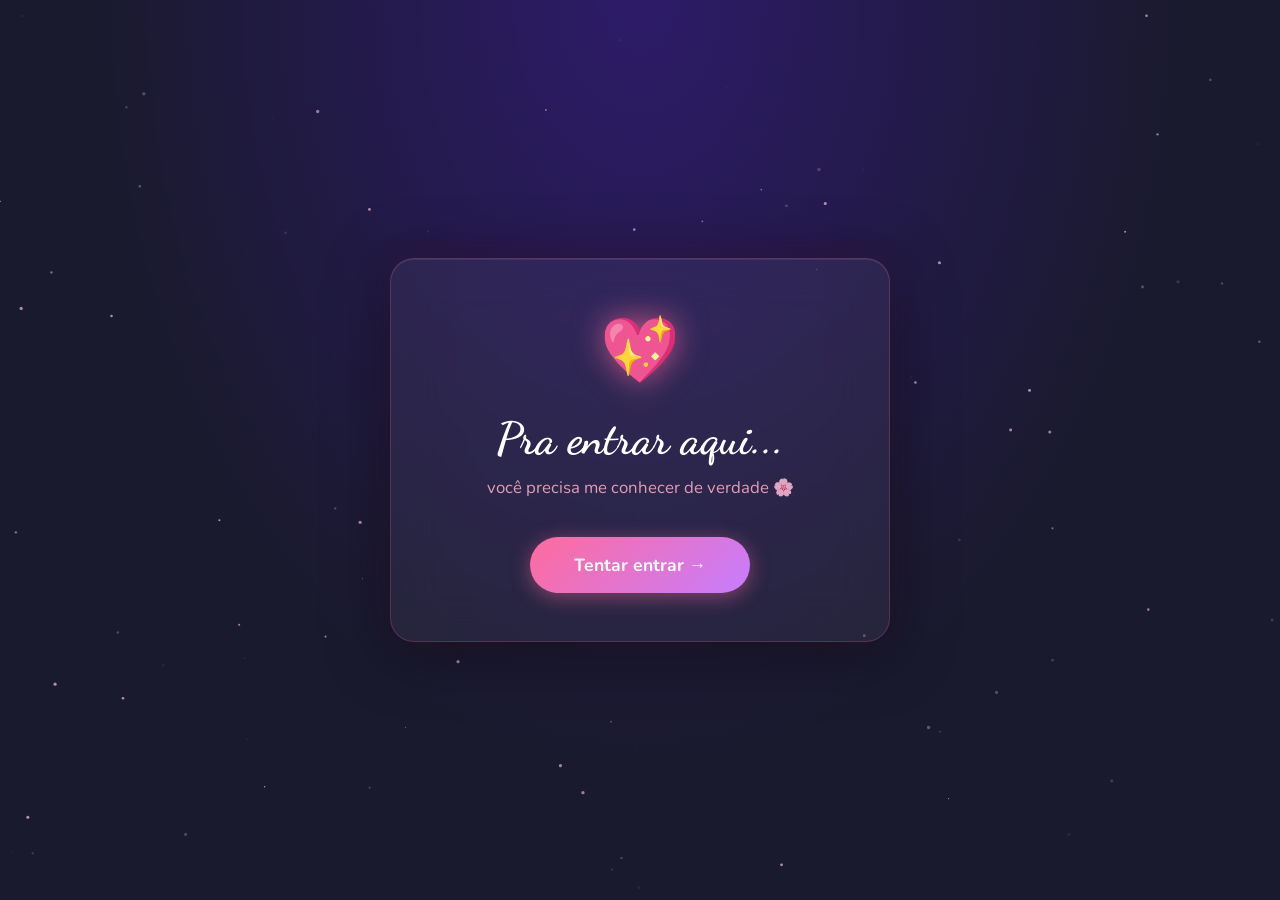
==== board.html @ a32fca7d "love" ====
<!DOCTYPE html>
<html lang="pt-BR">
<head>
  <meta charset="UTF-8" />
  <meta name="viewport" content="width=device-width, initial-scale=1.0" />
  <title>💕 Shawty — Board</title>
  <link rel="stylesheet" href="css/base.css" />
  <link rel="stylesheet" href="css/board.css" />
</head>
<body>

  <!-- ── Varalzinho de luzes (topo) ── -->
  <div class="string-lights-bar">
    <div class="string-wire"></div>
    <div id="lights"></div>
  </div>

  <!-- ── SVG das cordas (desenhado por JS) ── -->
  <svg id="strings-svg" class="strings-layer"></svg>

  <!-- ── Título discreto ── -->
  <div class="board-header">
    <h1>nosso cantinho 🌸</h1>
  </div>

  <!-- ── Board com os cartões ── -->
  <div class="board" id="board">

    <!-- Cartão título (centro, não clicável) -->
    <div
      class="board-card title-card"
      id="card-title"
      style="--x:40%;--y:9%;--rot:-1.5deg"
    >
      <div class="card-pin"></div>
      <div class="card-photo title-card-photo">
        <div class="card-emoji">💕</div>
        <p class="card-title-text">Arthur &amp; Mariana</p>
        <p class="card-date">28 · 03 · 2026</p>
      </div>
      <div class="card-label">nosso álbum</div>
    </div>

    <!-- 🎵 Spotify / Retrospectiva -->
    <div
      class="board-card"
      id="card-spotify"
      style="--x:11%;--y:33%;--rot:2.5deg;--swing-delay:0s"
      onclick="navigate('pages/spotify.html')"
      role="button"
      tabindex="0"
      aria-label="Abrir Retrospectiva Spotify"
    >
      <div class="card-pin"></div>
      <div class="card-photo">
        <div class="card-emoji">🎵</div>
        <p class="card-name">Retrospectiva</p>
        <p class="card-desc">Nossa história em música</p>
      </div>
      <div class="card-label">Spotify</div>
    </div>

    <!-- 🌷 Foi Assim — música especial -->
    <div
      class="board-card card-foi-assim"
      id="card-foiassim"
      style="--x:13%;--y:59%;--rot:-2deg;--swing-delay:.6s"
      onclick="navigate('pages/foi-assim.html')"
      role="button"
      tabindex="0"
      aria-label="Abrir Foi Assim"
    >
      <div class="card-pin card-pin--purple"></div>
      <div class="card-photo card-photo--dark">
        <div class="card-emoji">🌷</div>
        <p class="card-name" style="color:#e8d5ff">Foi Assim</p>
        <p class="card-desc" style="color:rgba(232,213,255,.7)">Sotam · letra nossa</p>
      </div>
      <div class="card-label" style="color:#9b5de5">nossa música</div>
    </div>

    <!-- 📸 Álbum de polaroides -->
    <div
      class="board-card"
      id="card-album"
      style="--x:37%;--y:46%;--rot:-3deg;--swing-delay:.8s"
      onclick="navigate('pages/album.html')"
      role="button"
      tabindex="0"
      aria-label="Abrir Álbum de Polaroides"
    >
      <div class="card-pin"></div>
      <div class="card-photo">
        <div class="card-emoji">📸</div>
        <p class="card-name">Álbum</p>
        <p class="card-desc">Memórias eternizadas</p>
      </div>
      <div class="card-label">Polaroides</div>
    </div>

    <!-- ⏱️ Timer -->
    <div
      class="board-card"
      id="card-timer"
      style="--x:67%;--y:37%;--rot:1.8deg;--swing-delay:1.5s"
      onclick="navigate('pages/timer.html')"
      role="button"
      tabindex="0"
      aria-label="Abrir Tempo Juntos"
    >
      <div class="card-pin"></div>
      <div class="card-photo">
        <div class="card-emoji">⏱️</div>
        <p class="card-name">Tempo Juntos</p>
        <p class="card-desc">Cada segundo conta</p>
      </div>
      <div class="card-label">Timer</div>
    </div>

    <!-- 💌 Cartinhas -->
    <div
      class="board-card"
      id="card-letters"
      style="--x:32%;--y:72%;--rot:-2.2deg;--swing-delay:.4s"
      onclick="navigate('pages/letters.html')"
      role="button"
      tabindex="0"
      aria-label="Abrir Cartinhas"
    >
      <div class="card-pin"></div>
      <div class="card-photo">
        <div class="card-emoji">💌</div>
        <p class="card-name">Cartinhas</p>
        <p class="card-desc">Palavras do coração</p>
      </div>
      <div class="card-label">Digitais</div>
    </div>

    <!-- 🎲 Jogos -->
    <div
      class="board-card"
      id="card-games"
      style="--x:62%;--y:68%;--rot:2.8deg;--swing-delay:1.1s"
      onclick="navigate('pages/games.html')"
      role="button"
      tabindex="0"
      aria-label="Abrir Jogos"
    >
      <div class="card-pin"></div>
      <div class="card-photo">
        <div class="card-emoji">🎲</div>
        <p class="card-name">Jogos</p>
        <p class="card-desc">Roleta de date e mais</p>
      </div>
      <div class="card-label">Diversão</div>
    </div>

  </div>

  <script src="js/config.js"></script>
  <script src="js/board.js"></script>
</body>
</html>
---- css/base.css ----
@import url('https://fonts.googleapis.com/css2?family=Dancing+Script:wght@400;600;700&family=Nunito:wght@300;400;600;700;800&family=Playfair+Display:ital,wght@0,400;0,700;1,400&display=swap');

/* ===========================
   DESIGN SYSTEM — Shawty
   =========================== */

:root {
  /* Cores principais */
  --pink:          #ff6b9d;
  --pink-light:    #ff8fab;
  --pink-pale:     #ffb3c6;
  --pink-blush:    #ffe4ec;
  --blue:          #6b9dff;
  --blue-light:    #a8c8ff;
  --purple:        #c77dff;
  --purple-dark:   #9b5de5;
  --navy:          #1a1a2e;
  --navy-mid:      #16213e;
  --brown:         #8d6e63;
  --cream:         #fff8f0;
  --white:         #ffffff;
  --gold:          #ffd700;
  --green-ok:      #4ade80;
  --red-err:       #ef4444;

  /* Tipografia */
  --font-romantic: 'Dancing Script', cursive;
  --font-body:     'Nunito', sans-serif;
  --font-display:  'Playfair Display', serif;

  /* Sombras */
  --shadow-sm:   0 2px 8px rgba(0,0,0,.25);
  --shadow-md:   0 4px 20px rgba(0,0,0,.35);
  --shadow-lg:   0 8px 40px rgba(0,0,0,.45);
  --shadow-pink: 0 0 20px rgba(255,107,157,.4);
  --shadow-glow: 0 0 30px rgba(255,107,157,.6);

  /* Bordas */
  --radius-sm:   8px;
  --radius-md:   16px;
  --radius-lg:   24px;
  --radius-full: 9999px;
}

/* ===== Reset ===== */
*, *::before, *::after {
  box-sizing: border-box;
  margin: 0;
  padding: 0;
}

html { scroll-behavior: smooth; }

body {
  font-family: var(--font-body);
  background: var(--navy);
  color: var(--white);
  min-height: 100vh;
  overflow-x: hidden;
}

/* ===== Animações ===== */
@keyframes float {
  0%, 100% { transform: translateY(0); }
  50%       { transform: translateY(-12px); }
}

@keyframes fadeIn {
  from { opacity: 0; transform: translateY(20px); }
  to   { opacity: 1; transform: translateY(0); }
}

@keyframes fadeInScale {
  from { opacity: 0; transform: scale(.85); }
  to   { opacity: 1; transform: scale(1); }
}

@keyframes pulse {
  0%, 100% { transform: scale(1); }
  50%       { transform: scale(1.08); }
}

@keyframes shake {
  0%, 100% { transform: translateX(0); }
  20%  { transform: translateX(-8px); }
  40%  { transform: translateX(8px); }
  60%  { transform: translateX(-5px); }
  80%  { transform: translateX(5px); }
}

@keyframes heartbeat {
  0%, 100% { transform: scale(1); }
  14%  { transform: scale(1.18); }
  28%  { transform: scale(1); }
  42%  { transform: scale(1.12); }
  70%  { transform: scale(1); }
}

@keyframes twinkle {
  0%, 100% { opacity: .3; transform: scale(.8); }
  50%       { opacity: 1;  transform: scale(1.1); }
}

@keyframes slideUp {
  from { opacity: 0; transform: translateY(40px); }
  to   { opacity: 1; transform: translateY(0); }
}

@keyframes bounceIn {
  0%   { transform: scale(0); opacity: 0; }
  60%  { transform: scale(1.1); }
  80%  { transform: scale(.95); }
  100% { transform: scale(1); opacity: 1; }
}

@keyframes petalFall {
  0%   { transform: translateY(-20px) rotate(0deg);   opacity: 0; }
  10%  { opacity: .7; }
  90%  { opacity: .7; }
  100% { transform: translateY(110vh) rotate(380deg); opacity: 0; }
}

@keyframes ropeSwing {
  0%, 100% { transform-origin: top center; transform: rotate(-1.5deg); }
  50%       { transform-origin: top center; transform: rotate(1.5deg); }
}

@keyframes gradientShift {
  0%   { background-position: 0% 50%; }
  50%  { background-position: 100% 50%; }
  100% { background-position: 0% 50%; }
}

/* ===== Scrollbar ===== */
::-webkit-scrollbar       { width: 6px; }
::-webkit-scrollbar-track { background: var(--navy); }
::-webkit-scrollbar-thumb { background: var(--pink); border-radius: 3px; }

/* ===== Canvas de partículas (compartilhado) ===== */
canvas.particles {
  position: fixed;
  inset: 0;
  width: 100%;
  height: 100%;
  pointer-events: none;
  z-index: 0;
}
---- css/board.css ----
/* ===========================
   BOARD — Quadro Criminal
   =========================== */

body {
  background: #120a10;
  overflow: hidden;
}

/* ── Luzes de varalzinho ─────────────────────────── */
.string-lights-bar {
  position: fixed;
  top: 0; left: 0;
  width: 100%;
  height: 58px;
  z-index: 100;
  pointer-events: none;
}

.string-wire {
  position: absolute;
  top: 12px; left: 0; right: 0;
  height: 2px;
  background: linear-gradient(90deg,
    transparent 0%,
    rgba(160,110,60,.55) 4%,
    rgba(160,110,60,.55) 96%,
    transparent 100%);
}

.light-bulb {
  position: absolute;
  top: 8px;
  width: 13px;
  height: 17px;
  border-radius: 50% 50% 50% 50% / 58% 58% 42% 42%;
  box-shadow: 0 0 10px var(--bulb-color), 0 0 22px var(--bulb-color);
  animation: twinkle var(--dur, 2s) ease-in-out var(--delay, 0s) infinite;
}

/* Cabo da lâmpada */
.light-bulb::before {
  content: '';
  position: absolute;
  top: -6px; left: 3px;
  width: 7px; height: 6px;
  background: rgba(140,90,40,.65);
  border-radius: 3px 3px 0 0;
}

/* ── SVG layer das cordas ────────────────────────── */
.strings-layer {
  position: fixed;
  inset: 0;
  width: 100vw;
  height: 100vh;
  pointer-events: none;
  z-index: 10;
  overflow: visible;
}

/* ── Board principal ─────────────────────────────── */
.board {
  position: relative;
  width: 100vw;
  height: 100vh;
  overflow: hidden;
}

/* Textura de fundo sutil */
.board::before {
  content: '';
  position: fixed;
  inset: 0;
  background:
    radial-gradient(ellipse at 22% 35%, rgba(139,50,70,.14) 0%, transparent 45%),
    radial-gradient(ellipse at 78% 72%, rgba(199,125,255,.07) 0%, transparent 42%),
    radial-gradient(ellipse at 55% 55%, rgba(20,8,18,.9) 0%, transparent 80%);
  pointer-events: none;
  z-index: 0;
}

/* Título do board (topo esquerdo) */
.board-header {
  position: fixed;
  top: 70px; left: 24px;
  z-index: 90;
  pointer-events: none;
}

.board-header h1 {
  font-family: var(--font-romantic);
  font-size: 1.5rem;
  color: rgba(255,183,197,.55);
  font-weight: 400;
  letter-spacing: 1px;
}

/* ── Cartão (polaroid) ───────────────────────────── */
.board-card {
  position: absolute;
  left: var(--x, 50%);
  top:  var(--y, 50%);
  transform: translate(-50%, 0) rotate(var(--rot, 0deg));
  width: 168px;
  background: #fdf6f0;
  border-radius: 3px;
  padding: 13px 13px 8px;
  cursor: pointer;
  z-index: 20;
  box-shadow:
    0 4px 18px rgba(0,0,0,.55),
    0 1px 4px rgba(0,0,0,.35),
    inset 0 1px 0 rgba(255,255,255,.8);
  transition:
    transform .3s cubic-bezier(.34,1.56,.64,1),
    box-shadow .3s ease,
    z-index 0s;
  will-change: transform;
  user-select: none;
}

.board-card:not(.title-card) {
  animation: ropeSwing 5s ease-in-out infinite;
  animation-delay: var(--swing-delay, 0s);
}

.board-card:not(.title-card):hover {
  transform: translate(-50%, -10px) rotate(calc(var(--rot, 0deg) * .25)) scale(1.07);
  box-shadow:
    0 18px 50px rgba(0,0,0,.65),
    0 0 24px rgba(255,107,157,.22);
  z-index: 60;
  animation-play-state: paused;
}

.board-card:not(.title-card):active {
  transform: translate(-50%, -5px) rotate(var(--rot, 0deg)) scale(1.03);
}

/* Title card não tem hover clicável */
.title-card { cursor: default; }

/* ── Alfinete ─────────────────────────────────────── */
.card-pin {
  position: absolute;
  top: -11px;
  left: 50%;
  transform: translateX(-50%);
  width: 16px;
  height: 16px;
  border-radius: 50%;
  background: radial-gradient(circle at 36% 32%, #ff8fab, #c2185b);
  box-shadow:
    0 2px 6px rgba(0,0,0,.55),
    inset 0 1px 3px rgba(255,255,255,.35);
  z-index: 30;
}

/* Haste do alfinete */
.card-pin::after {
  content: '';
  position: absolute;
  bottom: -7px;
  left: 50%;
  transform: translateX(-50%);
  width: 3px;
  height: 8px;
  background: linear-gradient(180deg, #999, #555);
  border-radius: 0 0 2px 2px;
}

/* ── Área de foto (topo do polaroid) ─────────────── */
.card-photo {
  position: relative;
  width: 100%;
  background: #ede0d8;
  border-radius: 2px;
  min-height: 128px;
  display: flex;
  flex-direction: column;
  align-items: center;
  justify-content: center;
  gap: 6px;
  overflow: hidden;
}

.title-card-photo::before {
  content: '';
  position: absolute;
  inset: 0;
  background: url("../assets/imagens/nossas-fotos/a&m%20nosso%20album.jpeg") center / cover no-repeat;
  opacity: .72;
  border-radius: 2px;
  pointer-events: none;
  z-index: 0;
}

.title-card-photo .card-emoji,
.title-card-photo .card-title-text,
.title-card-photo .card-date {
  position: relative;
  z-index: 1;
}

.title-card-photo .card-title-text {
  color: #100508;
  font-weight: 700;
}

.title-card-photo .card-date {
  color: #b5003f;
  font-weight: 900;
}

.card-emoji {
  font-size: 2.6rem;
  line-height: 1;
  filter: drop-shadow(0 2px 4px rgba(0,0,0,.15));
}

.card-name,
.card-title-text {
  font-family: var(--font-romantic);
  font-size: 1.1rem;
  color: #3d1a2a;
  text-align: center;
  line-height: 1.2;
}

.card-title-text {
  font-size: 1.25rem;
}

.card-desc {
  font-family: var(--font-body);
  font-size: .68rem;
  color: #7a4a5a;
  text-align: center;
  opacity: .9;
  padding: 0 4px;
}

.card-date {
  font-family: var(--font-body);
  font-size: .75rem;
  color: var(--pink);
  font-weight: 800;
  letter-spacing: 1px;
}

/* ── Label (parte branca do polaroid) ─────────────── */
.card-label {
  text-align: center;
  padding-top: 9px;
  font-family: var(--font-romantic);
  font-size: 1rem;
  color: #5a3040;
  letter-spacing: .4px;
}

/* ── Card especial "Foi Assim" ────────────────────── */
.card-foi-assim {
  background: linear-gradient(145deg, #1a0a2e, #2d1060) !important;
  box-shadow:
    0 4px 18px rgba(0,0,0,.6),
    0 0 16px rgba(155,93,229,.3) !important;
}

.card-foi-assim:hover {
  box-shadow:
    0 18px 50px rgba(0,0,0,.65),
    0 0 30px rgba(199,125,255,.4) !important;
}

.card-photo--dark {
  background: rgba(255,255,255,.06) !important;
}

.card-pin--purple {
  background: radial-gradient(circle at 36% 32%, #c77dff, #7b2fbe) !important;
}

/* ── "Em breve" badge ─────────────────────────────── */
.badge-soon {
  position: absolute;
  top: 8px; right: 8px;
  background: rgba(199,125,255,.85);
  color: #fff;
  font-size: .58rem;
  font-weight: 800;
  padding: 2px 6px;
  border-radius: 6px;
  text-transform: uppercase;
  letter-spacing: .5px;
}

/* ── Responsive mobile ────────────────────────────── */
@media (max-width: 768px) {
  body { overflow-y: auto; }

  .board {
    position: static;
    height: auto;
    min-height: 100vh;
    display: grid;
    grid-template-columns: repeat(2, 1fr);
    gap: 20px;
    padding: 80px 16px 50px;
    align-items: start;
    justify-items: center;
  }

  .board::before { display: none; }
  .strings-layer  { display: none; }

  .board-card {
    position: static;
    transform: rotate(var(--rot, 0deg)) !important;
    animation: none !important;
    width: 100%;
    max-width: 160px;
  }

  .board-card:not(.title-card):hover {
    transform: rotate(0) scale(1.05) !important;
  }

  .title-card {
    grid-column: 1 / -1;
    max-width: 200px;
  }
}
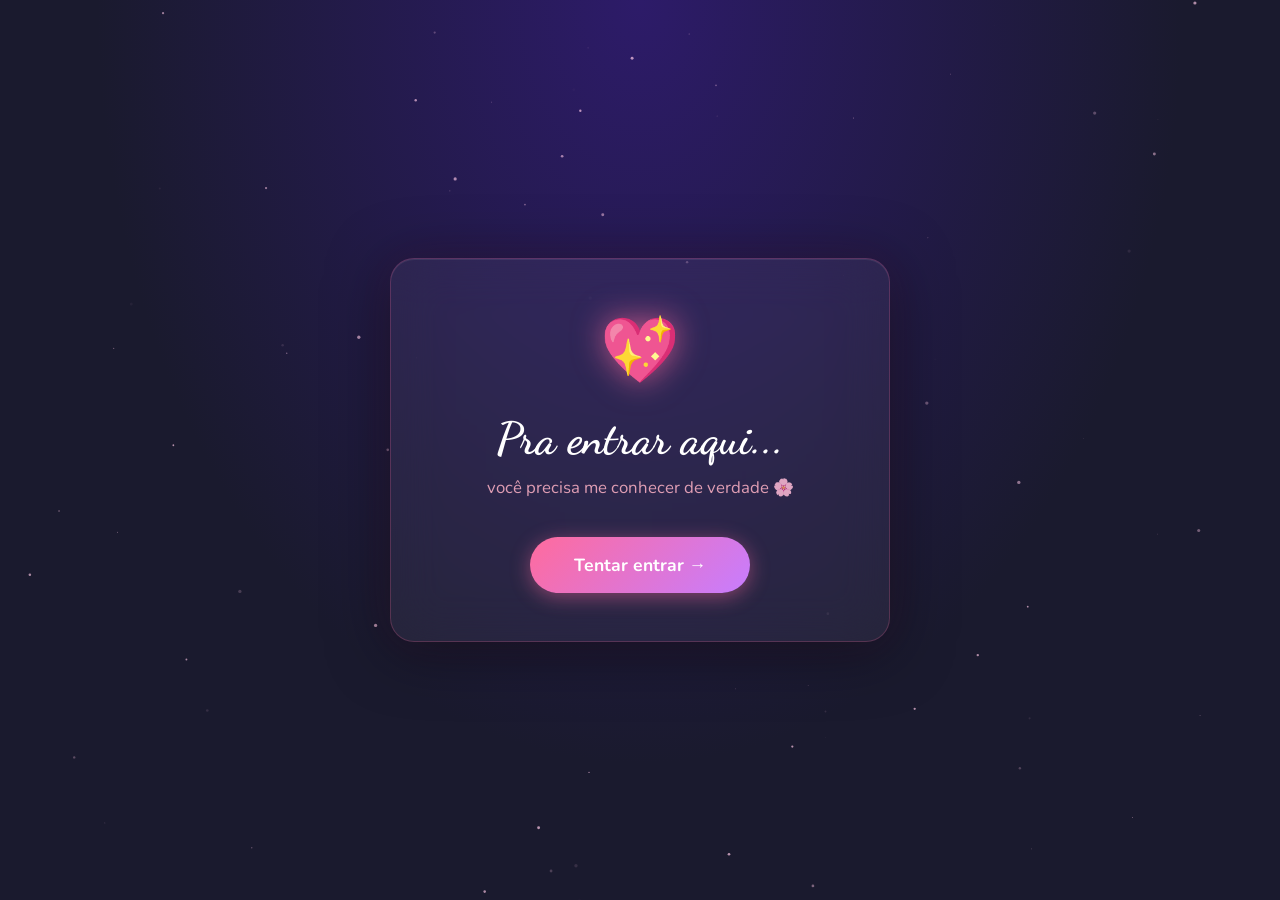
==== commit 812b8231: "fix: corrige bugs e melhora compatibilidade mobile/Safari - foi-assim.js: remove `audioReady` indefi" ====
--- a/board.html
+++ b/board.html
@@ -47,6 +47,7 @@
       id="card-spotify"
       style="--x:11%;--y:33%;--rot:2.5deg;--swing-delay:0s"
       onclick="navigate('pages/spotify.html')"
+      onkeydown="if(event.key==='Enter'||event.key===' '){event.preventDefault();navigate('pages/spotify.html')}"
       role="button"
       tabindex="0"
       aria-label="Abrir Retrospectiva Spotify"
@@ -66,6 +67,7 @@
       id="card-foiassim"
       style="--x:13%;--y:59%;--rot:-2deg;--swing-delay:.6s"
       onclick="navigate('pages/foi-assim.html')"
+      onkeydown="if(event.key==='Enter'||event.key===' '){event.preventDefault();navigate('pages/foi-assim.html')}"
       role="button"
       tabindex="0"
       aria-label="Abrir Foi Assim"
@@ -85,6 +87,7 @@
       id="card-album"
       style="--x:37%;--y:46%;--rot:-3deg;--swing-delay:.8s"
       onclick="navigate('pages/album.html')"
+      onkeydown="if(event.key==='Enter'||event.key===' '){event.preventDefault();navigate('pages/album.html')}"
       role="button"
       tabindex="0"
       aria-label="Abrir Álbum de Polaroides"
@@ -104,6 +107,7 @@
       id="card-timer"
       style="--x:67%;--y:37%;--rot:1.8deg;--swing-delay:1.5s"
       onclick="navigate('pages/timer.html')"
+      onkeydown="if(event.key==='Enter'||event.key===' '){event.preventDefault();navigate('pages/timer.html')}"
       role="button"
       tabindex="0"
       aria-label="Abrir Tempo Juntos"
@@ -123,6 +127,7 @@
       id="card-letters"
       style="--x:32%;--y:72%;--rot:-2.2deg;--swing-delay:.4s"
       onclick="navigate('pages/letters.html')"
+      onkeydown="if(event.key==='Enter'||event.key===' '){event.preventDefault();navigate('pages/letters.html')}"
       role="button"
       tabindex="0"
       aria-label="Abrir Cartinhas"
@@ -142,6 +147,7 @@
       id="card-games"
       style="--x:62%;--y:68%;--rot:2.8deg;--swing-delay:1.1s"
       onclick="navigate('pages/games.html')"
+      onkeydown="if(event.key==='Enter'||event.key===' '){event.preventDefault();navigate('pages/games.html')}"
       role="button"
       tabindex="0"
       aria-label="Abrir Jogos"
--- a/css/base.css
+++ b/css/base.css
@@ -121,8 +121,8 @@
 }
 
 @keyframes ropeSwing {
-  0%, 100% { transform-origin: top center; transform: rotate(-1.5deg); }
-  50%       { transform-origin: top center; transform: rotate(1.5deg); }
+  0%, 100% { transform: translate(-50%, 0) rotate(-1.5deg); }
+  50%       { transform: translate(-50%, 0) rotate(1.5deg); }
 }
 
 @keyframes gradientShift {
--- a/css/board.css
+++ b/css/board.css
@@ -123,6 +123,7 @@
 .board-card:not(.title-card) {
   animation: ropeSwing 5s ease-in-out infinite;
   animation-delay: var(--swing-delay, 0s);
+  transform-origin: top center;
 }
 
 .board-card:not(.title-card):hover {
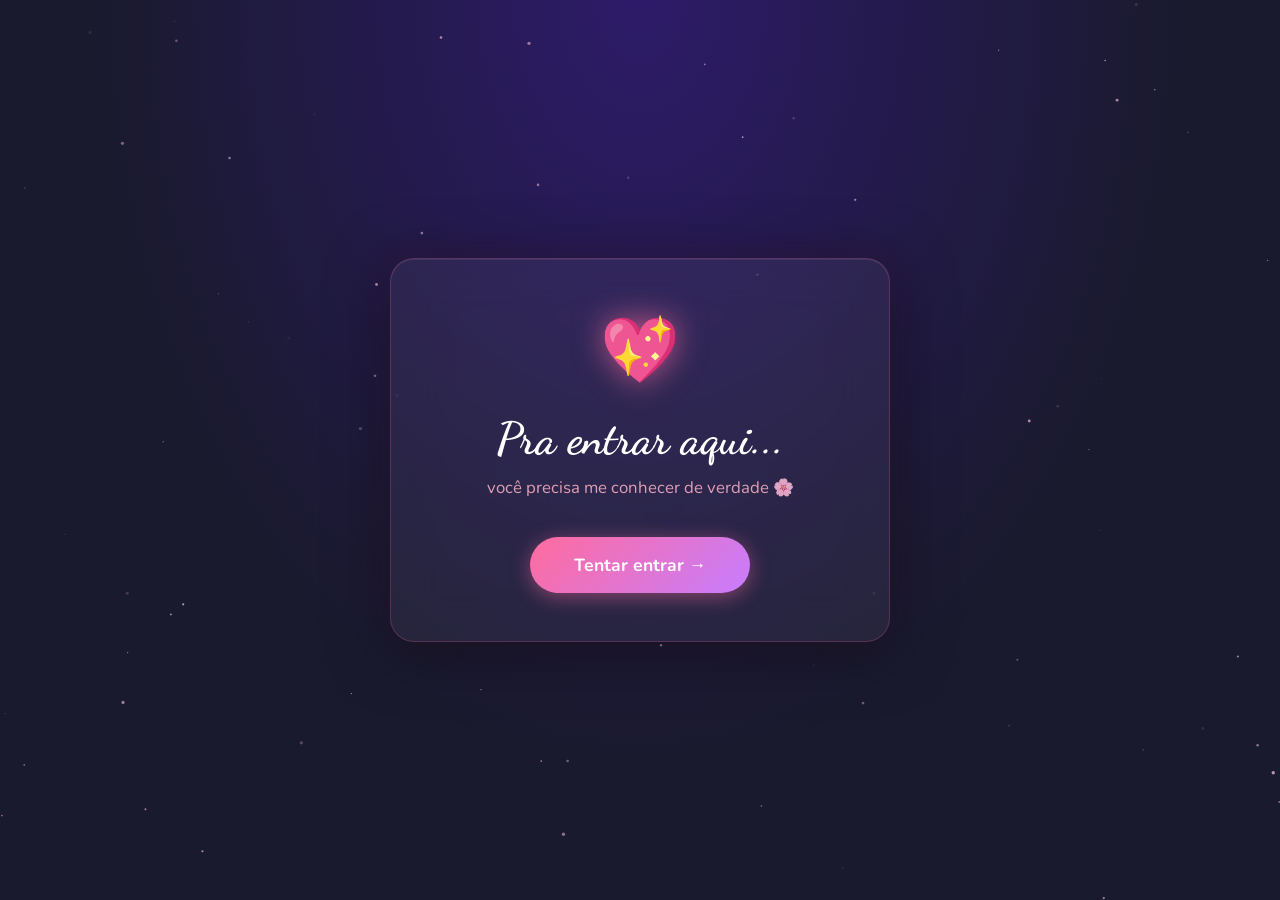
==== commit a55be0ef: "feat: playlist page, cartinhas redesign e Firebase sync - Nova página playlist.html com player compl" ====
--- a/board.html
+++ b/board.html
@@ -161,6 +161,26 @@
       <div class="card-label">Diversão</div>
     </div>
 
+    <!-- 🎶 Nossa Playlist -->
+    <div
+      class="board-card card-foi-assim"
+      id="card-playlist"
+      style="--x:84%;--y:14%;--rot:-1.5deg;--swing-delay:.3s"
+      onclick="navigate('pages/playlist.html')"
+      onkeydown="if(event.key==='Enter'||event.key===' '){event.preventDefault();navigate('pages/playlist.html')}"
+      role="button"
+      tabindex="0"
+      aria-label="Abrir Nossa Playlist"
+    >
+      <div class="card-pin card-pin--purple"></div>
+      <div class="card-photo card-photo--dark">
+        <div class="card-emoji">🎶</div>
+        <p class="card-name" style="color:#e8d5ff">Nossa Playlist</p>
+        <p class="card-desc" style="color:rgba(232,213,255,.7)">3 músicas especiais</p>
+      </div>
+      <div class="card-label" style="color:#9b5de5">pra nós dois</div>
+    </div>
+
   </div>
 
   <script src="js/config.js"></script>
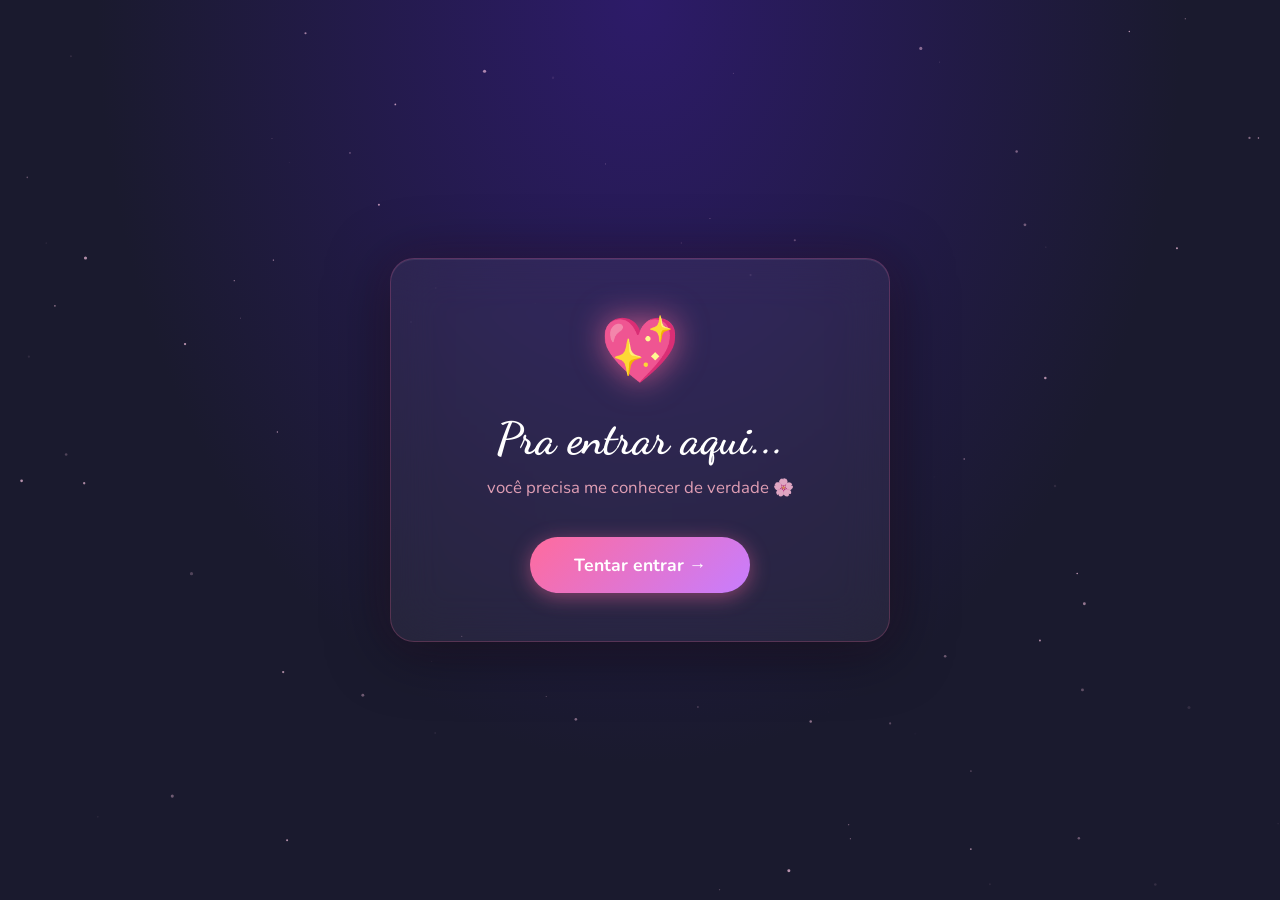
==== commit 6c3226a9: "feat: adiciona página de mensagens da viagem (áudios por dia) 4 cartões com áudios desbloqueados por" ====
--- a/board.html
+++ b/board.html
@@ -161,6 +161,26 @@
       <div class="card-label">Diversão</div>
     </div>
 
+    <!-- ✈️ Mensagens da Viagem -->
+    <div
+      class="board-card card-foi-assim"
+      id="card-viagem"
+      style="--x:82%;--y:56%;--rot:-1.8deg;--swing-delay:.9s"
+      onclick="navigate('pages/viagem.html')"
+      onkeydown="if(event.key==='Enter'||event.key===' '){event.preventDefault();navigate('pages/viagem.html')}"
+      role="button"
+      tabindex="0"
+      aria-label="Abrir Mensagens da Viagem"
+    >
+      <div class="card-pin card-pin--purple"></div>
+      <div class="card-photo card-photo--dark">
+        <div class="card-emoji">✈️</div>
+        <p class="card-name" style="color:#e8d5ff">Mensagens</p>
+        <p class="card-desc" style="color:rgba(232,213,255,.7)">4 dias de amor 💌</p>
+      </div>
+      <div class="card-label" style="color:#9b5de5">da viagem</div>
+    </div>
+
     <!-- 🎶 Nossa Playlist -->
     <div
       class="board-card card-foi-assim"
--- a/css/base.css
+++ b/css/base.css
@@ -136,6 +136,15 @@
 ::-webkit-scrollbar-track { background: var(--navy); }
 ::-webkit-scrollbar-thumb { background: var(--pink); border-radius: 3px; }
 
+/* ===== Mobile tap: remove 300ms delay + highlight azul ===== */
+button, a, [role="button"], input, textarea, select, label {
+  touch-action: manipulation;
+}
+button, a, [role="button"] {
+  -webkit-tap-highlight-color: transparent;
+}
+* { -webkit-tap-highlight-color: transparent; }
+
 /* ===== Canvas de partículas (compartilhado) ===== */
 canvas.particles {
   position: fixed;
--- a/css/board.css
+++ b/css/board.css
@@ -300,6 +300,15 @@
 @media (max-width: 768px) {
   body { overflow-y: auto; }
 
+  /* Título logo abaixo do varalzinho (58px) */
+  .board-header {
+    top: 78px;
+  }
+
+  .board-header h1 {
+    font-size: 1.1rem;
+  }
+
   .board {
     position: static;
     height: auto;
@@ -307,7 +316,7 @@
     display: grid;
     grid-template-columns: repeat(2, 1fr);
     gap: 20px;
-    padding: 80px 16px 50px;
+    padding: 108px 16px 50px;
     align-items: start;
     justify-items: center;
   }
